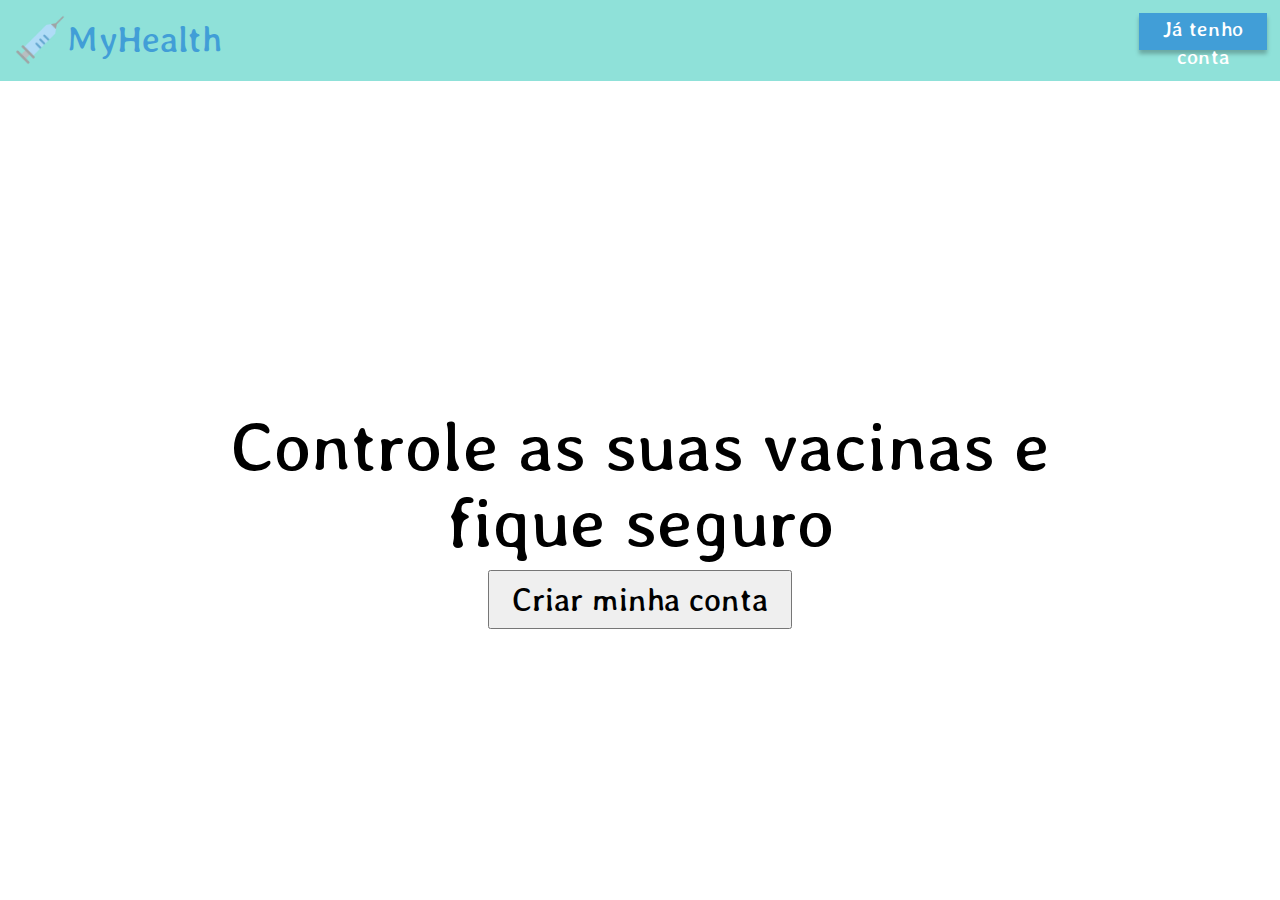
==== index.html @ 7e0d8dce "front ++ faltando edit-vacina e customizar melhor botao de upload no add-vacina" ====
<!DOCTYPE html>
<html lang="en">
<head>
    <meta charset="UTF-8">
    <meta name="viewport" content="width=device-width, initial-scale=1.0">
    <title>Home</title>
    <link rel="stylesheet" href="/assets/styles/index.css">
    <link rel="preconnect" href="https://fonts.googleapis.com">
    <link rel="preconnect" href="https://fonts.gstatic.com" crossorigin>
    <link href="https://fonts.googleapis.com/css2?family=Averia+Libre:ital,wght@0,300;0,400;0,700;1,300;1,400;1,700&display=swap" rel="stylesheet">
</head>
<body>
    <header id="header">
        <div class="logo">
            <img src="/assets/img/icone-vacina.png" alt="Icone de seringa">
            <p>MyHealth</p>
        </div>
        <button>
            Já tenho conta
        </button>
    </header>
    <main>
        <div id="textoMeio">
            <h1>Controle as suas vacinas e fique seguro </h1>
            <button>Criar minha conta</button>
        </div>
    </main>
</body>
</html>
---- assets/styles/index.css ----
body{
    margin: 0;
    height: 100vh;
    width: 100vw;
}

*{
    font-family: Averia Libre;
    font-weight: 400;
    margin: 0;
}

#header {
    background: #8FE1D9;
    width: 100vw;
    height: 9vh;
    gap: 0px;
    opacity: 0px;
    display: flex;
    flex-direction: row;
    width: 100vw;
    margin: 0;
    justify-content: space-between;

}


#header button, .logo {
    margin: 1% 1% 0 1%;
}


#header button {
    width: 10%;
    height: 46%;
    gap: 0px;
    border: 1px 0px 0px 0px;
    opacity: 0px;
    border: 1px solid #419ED7;
    box-shadow: 0px 4px 4px 0px #00000040;
    background: #419ED7;
    color: #FFF;
    font-size: 1.3rem;
    font-weight: 400;
    line-height: 28.64px;
    text-align: center;
}

#header button:hover {
    cursor: pointer;
}

.logo p {
    margin: 0;
    color: #419ED7;
}

.logo , .logo *{
    width: 10%;
    height: 15%;
    gap: 0px;
    opacity: 0px;
    display: flex;
    font-size: 4vh;
    font-weight: 400;
    line-height: 6vh;
    text-align: left;    
}
.logo img {
    width: 6vh;
    height: 6vh;
    gap: 0px;
    opacity: 0px;
}

#textoMeio {
    width: 841px;
    height: 165px;
    gap: 0px;
    opacity: 0px;
    font-family: Averia Libre;
    font-size: 35px;
    font-weight: 400;
    line-height: 76.38px;
    text-align: center;
    margin: auto auto;
    position: absolute;
}

#textoMeio button {
    width: 304px;
    height: 59px;
    gap: 0px;
    border: 1px 0px 0px 0px;
    opacity: 0px;
    font-size: 32px;
    font-weight: 400;
    line-height: 38.19px;
    text-align: center;

}
main {
    
    background: 
    url(/assets/img/vacina-bg.jpeg),
    rgba(130, 152, 150, .15),
    linear-gradient(179.55deg, rgba(255, 255, 255, 0.24) 15.85%, rgba(255, 255, 255, 0.48) 40.1%, rgba(255, 255, 255, 0) 68.12%);
    background-size: 100%, cover, auto;
    background-position: center, center, center;
    background-repeat: no-repeat, no-repeat, no-repeat;
    width: 100vw;
    height: 91vh;
    display: flex;
    flex-direction: column;
    justify-content: center;
    align-items: center;
}
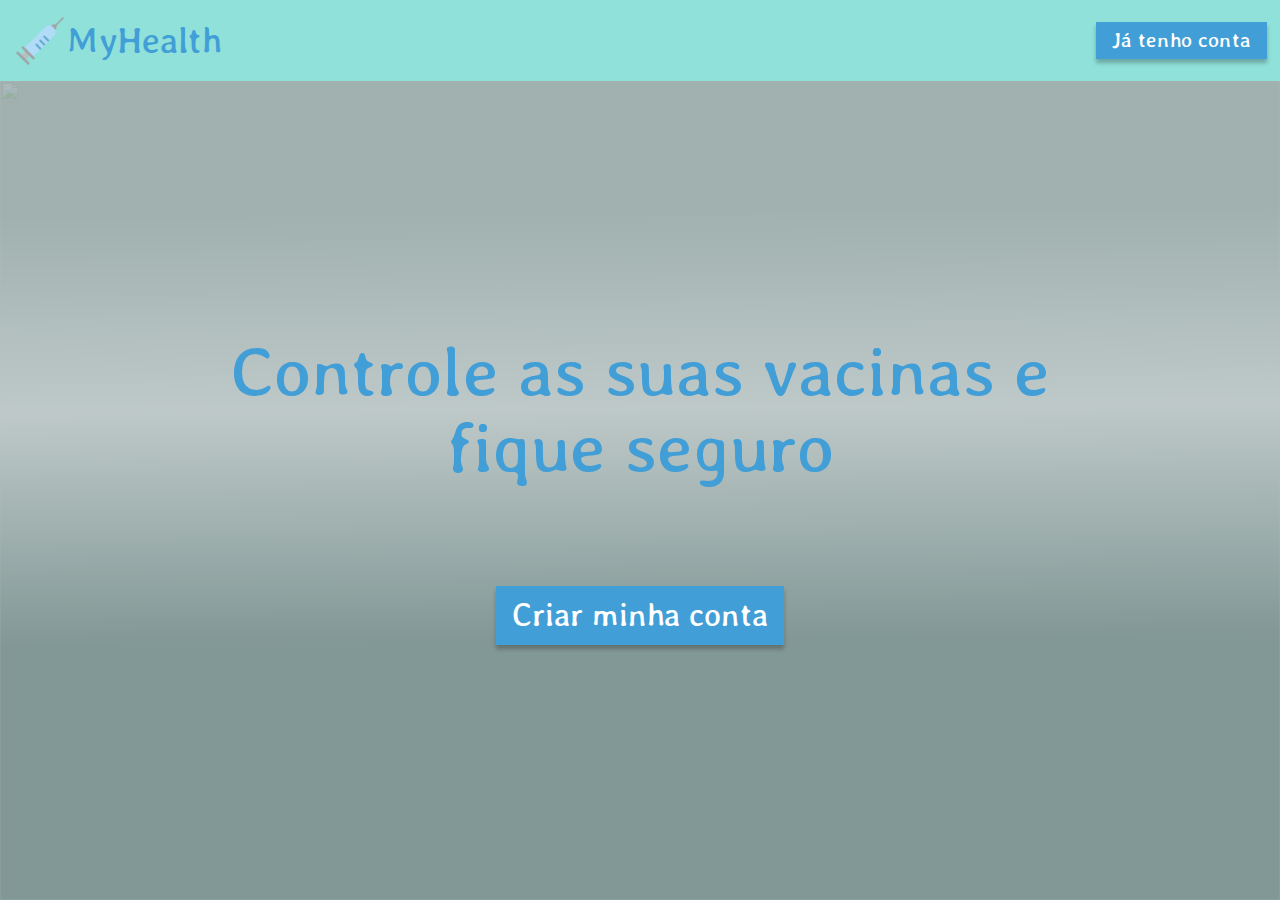
==== commit 6aad3558: "commit final ++  crud completo de vacinas ++  recuperacao de conta, login e cadastro de usuario" ====
--- a/index.html
+++ b/index.html
@@ -1,29 +1,45 @@
 <!DOCTYPE html>
 <html lang="en">
+
 <head>
     <meta charset="UTF-8">
     <meta name="viewport" content="width=device-width, initial-scale=1.0">
-    <title>Home</title>
+    <title>MyHealth - Home</title>
     <link rel="stylesheet" href="/assets/styles/index.css">
     <link rel="preconnect" href="https://fonts.googleapis.com">
     <link rel="preconnect" href="https://fonts.gstatic.com" crossorigin>
-    <link href="https://fonts.googleapis.com/css2?family=Averia+Libre:ital,wght@0,300;0,400;0,700;1,300;1,400;1,700&display=swap" rel="stylesheet">
+    <link
+        href="https://fonts.googleapis.com/css2?family=Averia+Libre:ital,wght@0,300;0,400;0,700;1,300;1,400;1,700&display=swap"
+        rel="stylesheet">
 </head>
+
 <body>
     <header id="header">
-        <div class="logo">
+        <div id="logo" class="logo">
             <img src="/assets/img/icone-vacina.png" alt="Icone de seringa">
             <p>MyHealth</p>
         </div>
-        <button>
+        <button onclick="window.location.href='login.html'">
             Já tenho conta
         </button>
     </header>
     <main>
+        <img src="/assets/img/vacina-bg.jpeg" alt="">
         <div id="textoMeio">
             <h1>Controle as suas vacinas e fique seguro </h1>
-            <button>Criar minha conta</button>
+            <button onclick="window.location.href='criarconta.html'">Criar minha conta</button>
         </div>
     </main>
 </body>
+<script>
+    var logo = document.getElementById("logo")
+    logo.addEventListener("click", () => {
+        document.location.href = "vacinas.html";
+    })
+
+    logo.style.cursor = "pointer";
+
+
+</script>
+
 </html>--- a/assets/styles/index.css
+++ b/assets/styles/index.css
@@ -1,10 +1,10 @@
-body{
+body {
     margin: 0;
     height: 100vh;
     width: 100vw;
 }
 
-*{
+* {
     font-family: Averia Libre;
     font-weight: 400;
     margin: 0;
@@ -21,17 +21,18 @@
     width: 100vw;
     margin: 0;
     justify-content: space-between;
+    align-items: center;
 
 }
 
 
-#header button, .logo {
-    margin: 1% 1% 0 1%;
+#header button,
+.logo {
+    margin: 0 1% 0 1%;
 }
 
 
 #header button {
-    width: 10%;
     height: 46%;
     gap: 0px;
     border: 1px 0px 0px 0px;
@@ -44,6 +45,7 @@
     font-weight: 400;
     line-height: 28.64px;
     text-align: center;
+    padding: 0 15px;
 }
 
 #header button:hover {
@@ -55,17 +57,17 @@
     color: #419ED7;
 }
 
-.logo , .logo *{
-    width: 10%;
-    height: 15%;
+.logo,
+.logo * {
     gap: 0px;
     opacity: 0px;
     display: flex;
     font-size: 4vh;
     font-weight: 400;
     line-height: 6vh;
-    text-align: left;    
+    text-align: left;
 }
+
 .logo img {
     width: 6vh;
     height: 6vh;
@@ -74,10 +76,9 @@
 }
 
 #textoMeio {
+    color: #419ED7;
     width: 841px;
     height: 165px;
-    gap: 0px;
-    opacity: 0px;
     font-family: Averia Libre;
     font-size: 35px;
     font-weight: 400;
@@ -85,10 +86,11 @@
     text-align: center;
     margin: auto auto;
     position: absolute;
+    margin-bottom: 150px;
 }
 
 #textoMeio button {
-    width: 304px;
+    margin-top: 100px;
     height: 59px;
     gap: 0px;
     border: 1px 0px 0px 0px;
@@ -97,14 +99,16 @@
     font-weight: 400;
     line-height: 38.19px;
     text-align: center;
+    padding: 0 15px;
+    color: white;
+    background-color: #419ED7;
+    border: 1px solid #419ED7;
+    box-shadow: 0px 4px 4px 0px rgba(0, 0, 0, 0.25);
 
 }
+
 main {
-    
-    background: 
-    url(/assets/img/vacina-bg.jpeg),
-    rgba(130, 152, 150, .15),
-    linear-gradient(179.55deg, rgba(255, 255, 255, 0.24) 15.85%, rgba(255, 255, 255, 0.48) 40.1%, rgba(255, 255, 255, 0) 68.12%);
+    background-color: rgba(130, 152, 150, 1);
     background-size: 100%, cover, auto;
     background-position: center, center, center;
     background-repeat: no-repeat, no-repeat, no-repeat;
@@ -115,3 +119,20 @@
     justify-content: center;
     align-items: center;
 }
+
+main img {
+    width: 100%;
+    height: 100%;
+    opacity: 15%;
+}
+
+main::before {
+    content: "";
+    background: linear-gradient(179.55deg, rgba(255, 255, 255, 0.24) 15.85%, rgba(255, 255, 255, 0.48) 40.1%, rgba(255, 255, 255, 0) 68.12%);
+    z-index: 0;
+    position: absolute;
+    top: 9vh;
+    left: 0;
+    width: 100%;
+    height: 91vh;
+}